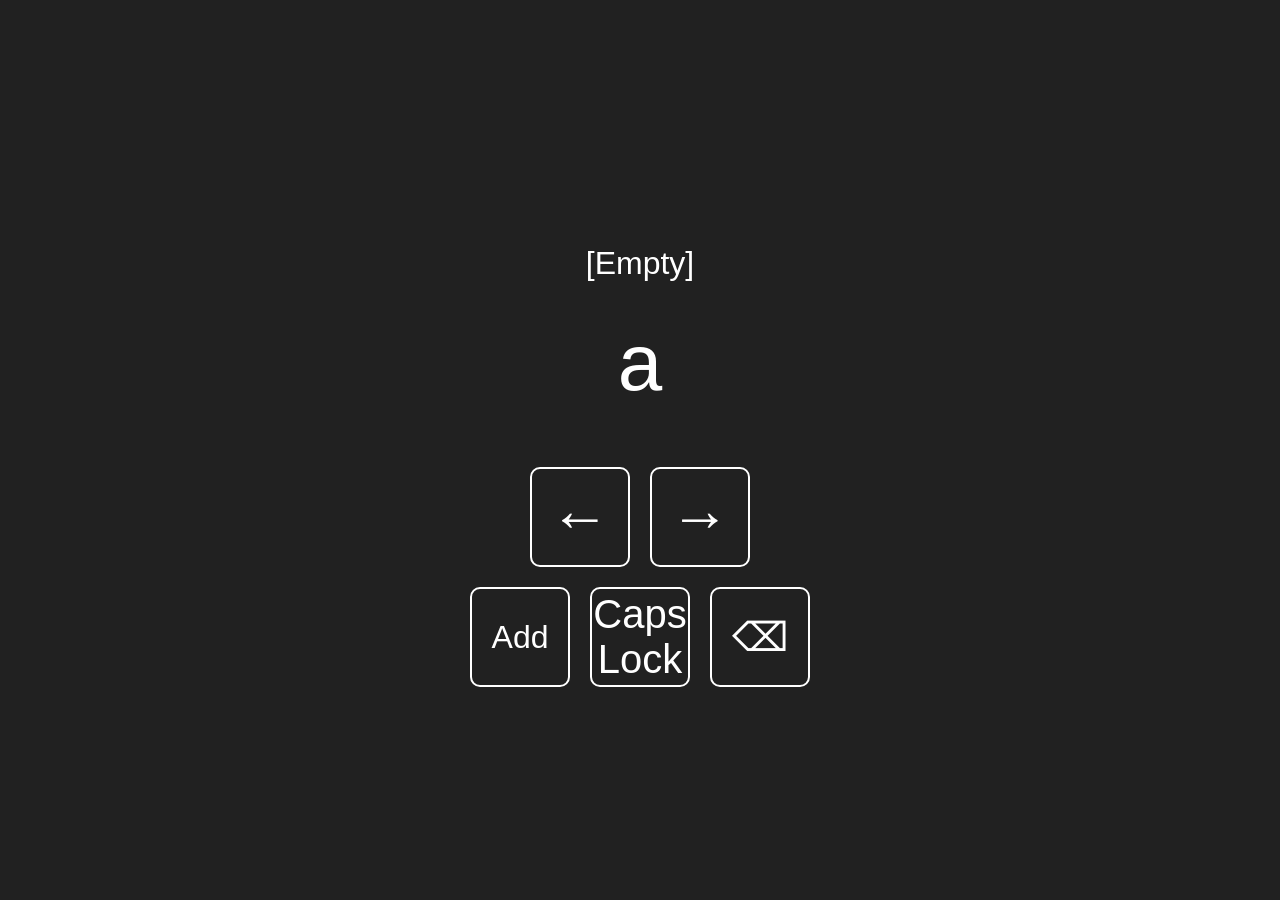
==== Arrows.html @ 917ca4ef "Add files via upload" ====
<!DOCTYPE html>
<html>
<head>
    <title>Character Input</title>
    <link rel="stylesheet" href="Arrows.css">
    <script>
        const characters = ["a", "b", "c", "d", "e", "f", "g", "h", "i", "j", "k", "l", "m", "n", "o", "p", "q", "r", "s", "t", "u", "v", "w", "x", "y", "z", ".", "?", "!", ",", ":", " "];
        let currentIndex = 0;
        let textContents = "";
        let capsLock = false;
        
        function updateDisplay() {
            let char = characters[currentIndex];
            if (capsLock && currentIndex < 26) {
                char = char.toUpperCase();
            }
            document.getElementById("currentChar").textContent = char;
        }

        function moveLeft() {
            currentIndex = (currentIndex - 1 + characters.length) % characters.length;
            updateDisplay();
        }

        function moveRight() {
            currentIndex = (currentIndex + 1) % characters.length;
            updateDisplay();
        }

        function addCharacter() {
            let char = characters[currentIndex];
            if (capsLock && currentIndex < 26) {
                char = char.toUpperCase();
            }
            textContents += char;
            document.getElementById("outputP").textContent = textContents || "[Empty]";
        }

        function removeText() {
            if (textContents.length > 0) {
                textContents = textContents.substring(0, textContents.length-1);
            }
            document.getElementById("outputP").textContent = textContents || "[Empty]";
        }

        function toggleCapsLock() {
            capsLock = !capsLock;
            updateDisplay();
        }
        
        // Initialize display
        updateDisplay();
    </script>
</head>

<body style="background-color: rgb(33, 33, 33);">
    <div class="output">
        <p id="outputP">[Empty]</p>
        <p id="currentChar">a</p>
    </div>

    <div class="controls">
        <div class="button-row">
            <button class="button-left" onclick="moveLeft()">←</button>
            <button class="button-right" onclick="moveRight()">→</button>
        </div>
        <div class="button-row">
            <button class="button-add" onclick="addCharacter()">Add</button>
            <button class="button-capsLock" onclick="toggleCapsLock()">
                Caps Lock
            </button>
            <button class="button-backspace" onclick="removeText()">⌫</button>
        </div>
    </div>
</body>
</html>
---- Arrows.css ----
body {
    margin: 0;
    padding: 0;
    min-height: 100vh;
    background-color: rgb(33, 33, 33);
    display: flex;
    flex-direction: column;
    align-items: center;
    justify-content: center;
    color: rgb(255, 255, 255); /* Changed text color to white for better visibility */
    font-family: 'Franklin Gothic Medium', 'Arial Narrow', Arial, sans-serif;
}

.output {
    text-align: center;
    margin-bottom: 30px;
}

#outputP {
    font-size: 32px;
    min-height: 40px;
}

#currentChar {
    font-size: 80px;
    margin: 20px 0;
    min-height: 100px;
}

.controls {
    display: flex;
    flex-direction: column;
    align-items: center;
    gap: 20px;
}

.button-row {
    display: flex;
    gap: 20px;
}

button {
    width: 100px;
    height: 100px;
    font-size: 40px;
    background-color: rgb(33, 33, 33);
    color: white;
    border: 2px solid white;
    border-radius: 10px;
    cursor: pointer;
    display: flex;
    align-items: center;
    justify-content: center;
    transition: all 0.2s;
}

button:hover {
    background-color: rgb(60, 60, 60);
}

.button-left {
    font-size: 60px;
}

.button-right {
    font-size: 60px;
}

.button-add {
    font-size: 32px;
}

.button-capsLock img {
    width: 60px;
    height: 60px;
}
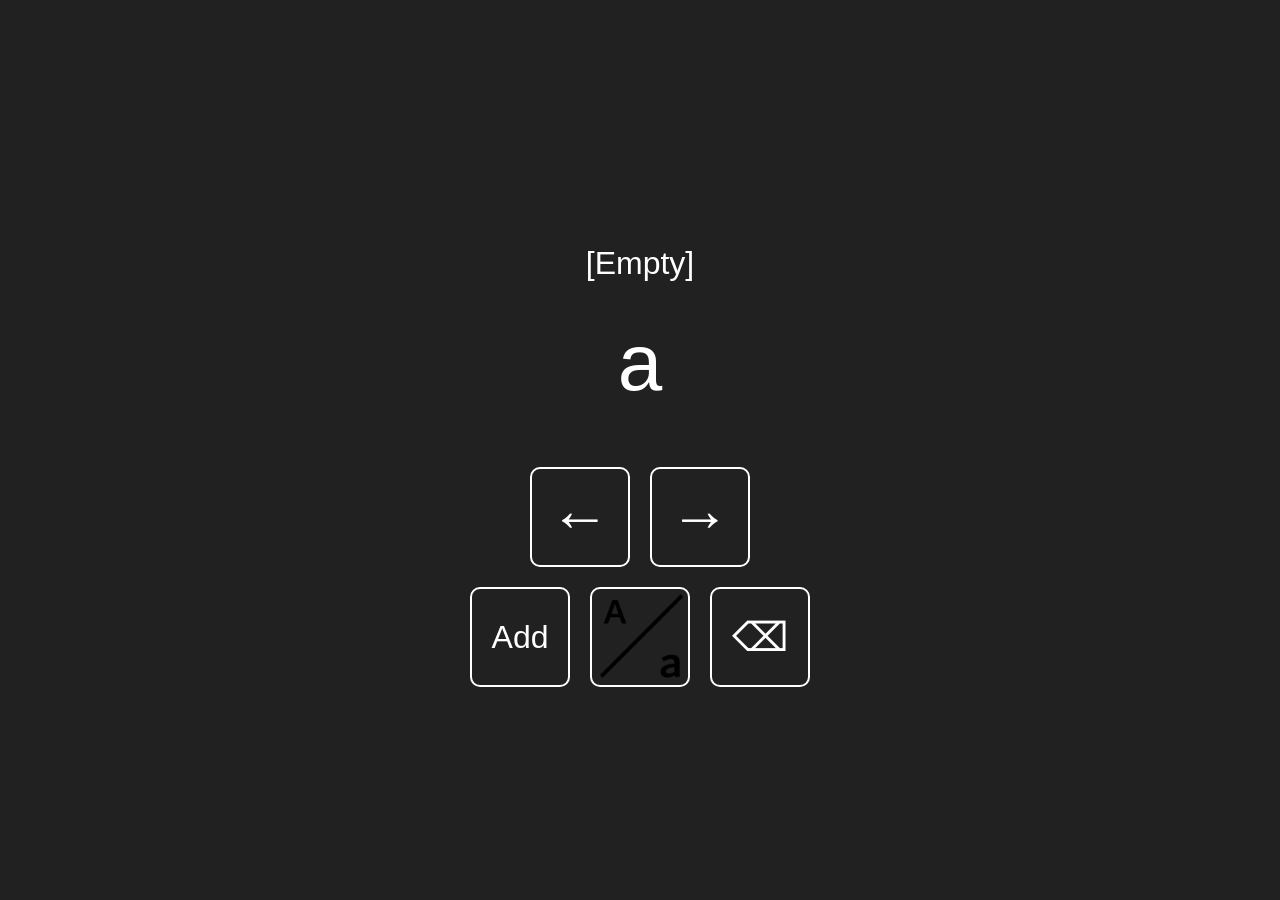
==== commit ce98dd9b: "s" ====
--- a/Arrows.html
+++ b/Arrows.html
@@ -67,7 +67,7 @@
         <div class="button-row">
             <button class="button-add" onclick="addCharacter()">Add</button>
             <button class="button-capsLock" onclick="toggleCapsLock()">
-                Caps Lock
+                <img src="CapsLock.png" style="width: 2.5em; height: 2.5em;"></img>
             </button>
             <button class="button-backspace" onclick="removeText()">⌫</button>
         </div>
